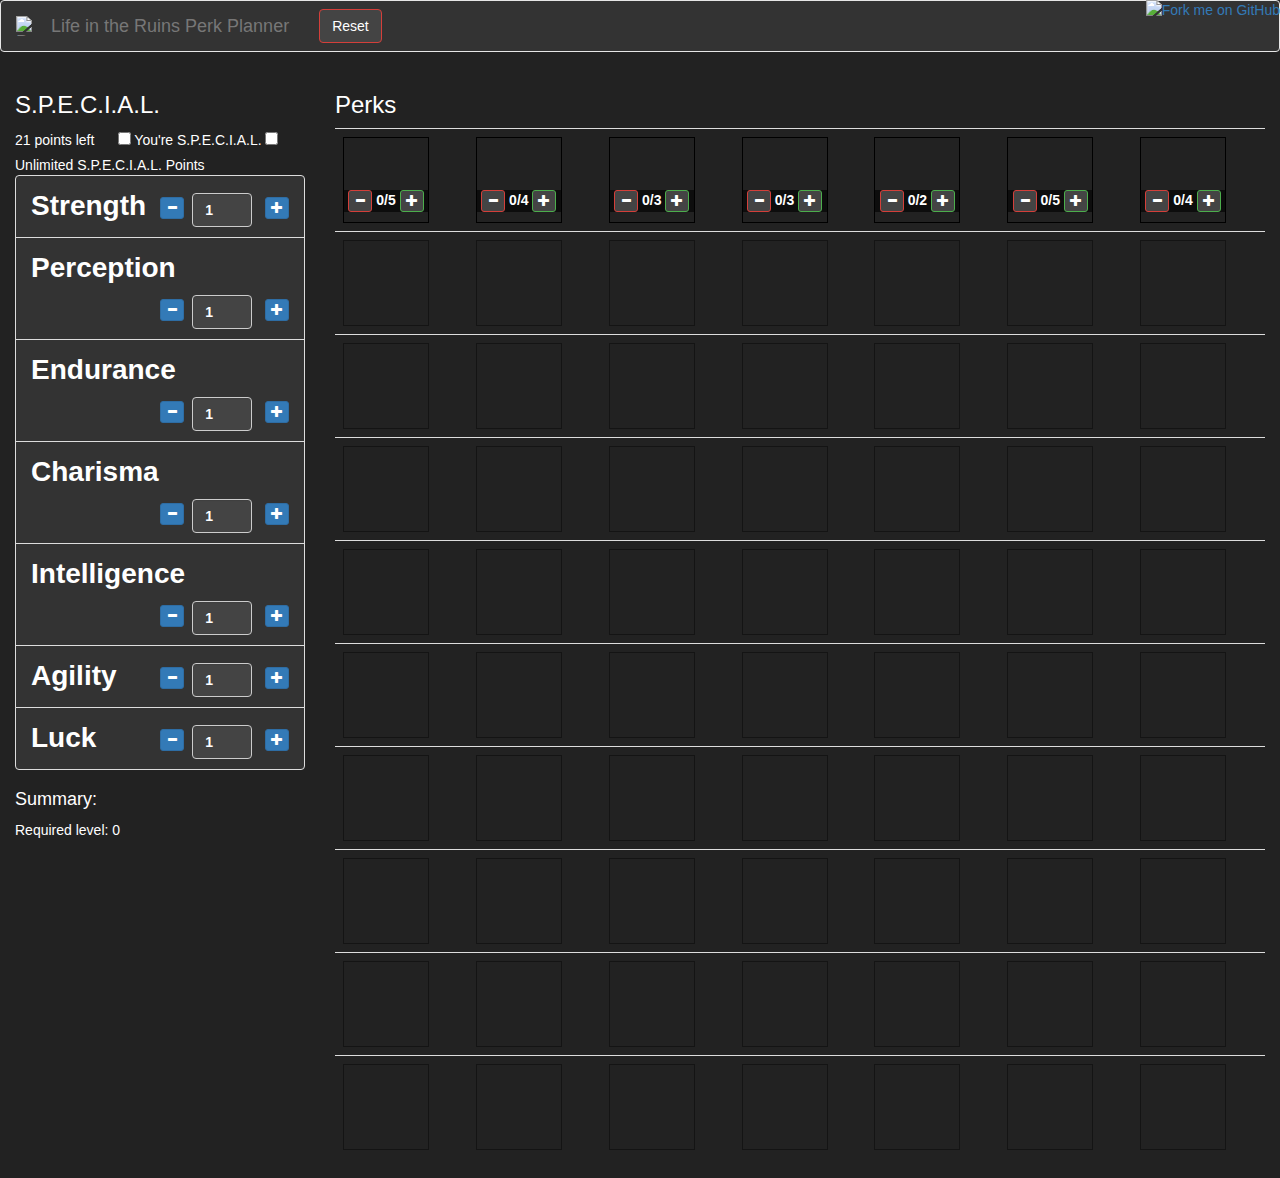
==== fo4/index.html @ 0ca77b73 "Update index.html" ====
<!DOCTYPE html>
<html>
<head>
    <title>Life in the Ruins Perk Planner</title>
    <meta charset="utf-8" />
    <link rel="stylesheet" href="https://maxcdn.bootstrapcdn.com/bootstrap/3.3.5/css/bootstrap.min.css">
    <link rel="stylesheet" href="css/site.css" />
    <link rel="shortcut icon" type="image/x-icon" href="favicon.ico" />
    <style>
        .list-group-item span {
            font-weight: bold;
            font-size: 2em;
        }
        
        
        .popover-content .special-label-str {
            color: #339966;   
        }
        .popover-content .special-label-per {
            color: #339966;  
        }
        .popover-content .special-label-cha {
            color: #339966;   
        }
        .popover-content .special-label-end {
            color: #339966;   
        }
        .popover-content .special-label-int {
            color: #339966;   
        }
        .popover-content .special-label-agi {
            color: #339966;   
        }
        .popover-content .special-label-lck {
            color: #339966;  
        }
    </style>
</head>
<body>
<a href="https://github.com/Lokiilol/LitRPerkPlanner.github.io"><img style="z-index:999;position: absolute; top: 0; right: 0; border: 0;" src="https://camo.githubusercontent.com/a6677b08c955af8400f44c6298f40e7d19cc5b2d/68747470733a2f2f73332e616d617a6f6e6177732e636f6d2f6769746875622f726962626f6e732f666f726b6d655f72696768745f677261795f3664366436642e706e67" alt="Fork me on GitHub" data-canonical-src="https://s3.amazonaws.com/github/ribbons/forkme_right_gray_6d6d6d.png"></a>
<nav class="navbar navbar-default">
    <div class="container-fluid">
        <div class="navbar-header">
            <a class="navbar-brand" href="#">
                <img alt="Brand" src="img/brand.jpg" style="height:20px;width:20px;">
            </a>
            <a class="navbar-brand" href="#">
                Life in the Ruins Perk Planner
            </a>
            <form class="navbar-form navbar-left">
                <a href="/LitRPerkPlanner.github.io/fo4" class="btn btn-danger">Reset</a>
            </form>
        </div>
    </div>
</nav>
<div class="container-fluid">
    <div class="row">
        <div class="col-md-3">
            <h3>S.P.E.C.I.A.L.</h3>
            <span class="bold points-left"></span> points left&nbsp;&nbsp;&nbsp;&nbsp;&nbsp;&nbsp;<label style="font-weight:normal;"><input type="checkbox" class="include-bobbleheads" /> You're S.P.E.C.I.A.L.</label>
            <span <label style="font-weight:normal;"><input type="checkbox" class="unlimited-S.P.E.C.I.A.L.-points" /> Unlimited S.P.E.C.I.A.L. Points</label>
            <ul class="list-group list-special">
                <li data-special="st" class="list-group-item clearfix">
                    <span>Strength</span>
                    <span class="pull-right">
                        <button class="btn btn-primary btn-xs btn-dec"><i class="glyphicon glyphicon-minus"></i></button>
                        <input type="number" min="1" max="10" class="form-control" value="1" />
                        <button class="btn btn-primary btn-xs btn-inc"><i class="glyphicon glyphicon-plus"></i></button>
                    </span>
                </li>
                <li data-special="pe" class="list-group-item clearfix">
                    <span>Perception</span>
                    <span class="pull-right">
                        <button class="btn btn-primary btn-xs btn-dec"><i class="glyphicon glyphicon-minus"></i></button>
                        <input type="number" min="1" max="10" class="form-control" value="1" />
                        <button class="btn btn-primary btn-xs btn-inc"><i class="glyphicon glyphicon-plus"></i></button>
                    </span>
                </li>
                <li data-special="en" class="list-group-item clearfix">
                    <span>Endurance</span>
                    <span class="pull-right">
                        <button class="btn btn-primary btn-xs btn-dec"><i class="glyphicon glyphicon-minus"></i></button>
                        <input type="number" min="1" max="10" class="form-control" value="1" />
                        <button class="btn btn-primary btn-xs btn-inc"><i class="glyphicon glyphicon-plus"></i></button>
                    </span>
                </li>
                <li data-special="ch" class="list-group-item clearfix">
                    <span>Charisma</span>
                    <span class="pull-right">
                        <button class="btn btn-primary btn-xs btn-dec"><i class="glyphicon glyphicon-minus"></i></button>
                        <input type="number" min="1" max="10" class="form-control" value="1" />
                        <button class="btn btn-primary btn-xs btn-inc"><i class="glyphicon glyphicon-plus"></i></button>
                    </span>
                </li>
                <li data-special="in" class="list-group-item clearfix">
                    <span>Intelligence</span>
                    <span class="pull-right">
                        <button class="btn btn-primary btn-xs btn-dec"><i class="glyphicon glyphicon-minus"></i></button>
                        <input type="number" min="1" max="10" class="form-control" value="1" />
                        <button class="btn btn-primary btn-xs btn-inc"><i class="glyphicon glyphicon-plus"></i></button>
                    </span>
                </li>
                <li data-special="ag" class="list-group-item clearfix">
                    <span>Agility</span>
                    <span class="pull-right">
                        <button class="btn btn-primary btn-xs btn-dec"><i class="glyphicon glyphicon-minus"></i></button>
                        <input type="number" min="1" max="10" class="form-control" value="1" />
                        <button class="btn btn-primary btn-xs btn-inc"><i class="glyphicon glyphicon-plus"></i></button>
                    </span>
                </li>
                <li data-special="lu" class="list-group-item clearfix">
                    <span>Luck</span>
                    <span class="pull-right">
                        <button class="btn btn-primary btn-xs btn-dec"><i class="glyphicon glyphicon-minus"></i></button>
                        <input type="number" min="1" max="10" class="form-control" value="1" />
                        <button class="btn btn-primary btn-xs btn-inc"><i class="glyphicon glyphicon-plus"></i></button>
                    </span>
                </li>
                </ul>
            <h4>Summary:</h4>
            Required level: <span class="required-level">1</span>
            <ul class="summary"></ul>
        </div>
        <div class="col-md-9">
            <h3>Perks</h3>
            <table class="table"></table>
        </div>
    </div>
</div>
<script src="https://ajax.googleapis.com/ajax/libs/jquery/2.1.4/jquery.min.js"></script>
<script src="https://maxcdn.bootstrapcdn.com/bootstrap/3.3.5/js/bootstrap.min.js"></script>
<script src="js/perks.js"></script>
<script src="js/scripts.js"></script>
</body>
</html>
---- fo4/css/site.css ----
.list-special .list-group-item::first-letter {
    font-weight: bold;
}

.list-special input {
    display: inline-block;
    width: 60px;
}

.unavailable {
    opacity: 0.4;
    filter: alpha(opacity=40);
}

.perk {
    width: 86px;
    height: 86px;
    border: 1px solid black;
    position: relative;
}

.overlay {
    bottom: 10px;
    position: absolute;
    width: 100%;
    text-align: center;
    color: #FFF;
    font-weight: bold;
    background-color: rgba(0, 0, 0, 0.6);
}

.has-rank {
    font-size: 12px;
    background-color: rgba(92, 184, 92, 0.80);
    padding: 3px;
    border-radius: 3px;
    color: #fff;
}

.no-rank {
    font-size: 12px;
}

/* Add the new checkbox styling here */
.checkbox input[type="checkbox"] {
    margin-right: 5px;
}

.checkbox label {
    font-weight: normal;
}

/* Chrome, Safari, Edge, Opera */
input::-webkit-outer-spin-button,
input::-webkit-inner-spin-button {
    -webkit-appearance: none;
    margin: 0;
}

/* Firefox */
input[type=number] {
    -moz-appearance: textfield;
}

/* Move the buttons to the side */
.pull-right .btn {
    margin-left: 5px;
}

/* Dark mode styles */
body {
    background-color: #222; /* Dark background color */
    color: #FFF; /* White text color */
    
}

.navbar-default {
    background-color: #333; /* Dark navbar background color */
}

.list-group-item {
    background-color: #333; /* Dark list item background color */
}

.list-group-item span {
    color: #FFF; /* White text color for list items */
}

.form-control {
    background-color: #444; /* Dark form control background color */
    color: #FFF; /* White text color for form controls */
}

.btn {
    background-color: #444; /* Dark button background color */
    color: #FFF; /* White text color for buttons */
}

.btn-primary {
    background-color: #337ab7; /* Dark primary button background color */
    border-color: #2e6da4; /* Dark primary button border color */
}

/* Dark mode styles for description on mouseover */
.perk:hover .overlay {
    background-color: rgba(0, 0, 0, 0.6); /* Dark overlay background color */
}
.perk:hover .overlay span {
    color: #FFF; /* White text color on mouseover */
}


/* Popup colours */
.popover {
    background-color:#222;
    color: #FFF;

}
/* Popup title colours */
.popover-title{

    color:white;
    background-color: #339966; 
}


.popover-content .special-label-str {
    color: 339966;
}

.popover-content .special-label-per {
    color: 339966;
}

.popover-content .special-label-cha {
    color: 339966;
}

.popover-content .special-label-end {
    color: 339966;
}

.popover-content .special-label-int {
    color: 339966;
}

.popover-content .special-label-agi {
    color: 339966;
}

.popover-content .special-label-lck {
    color: 339966;
}
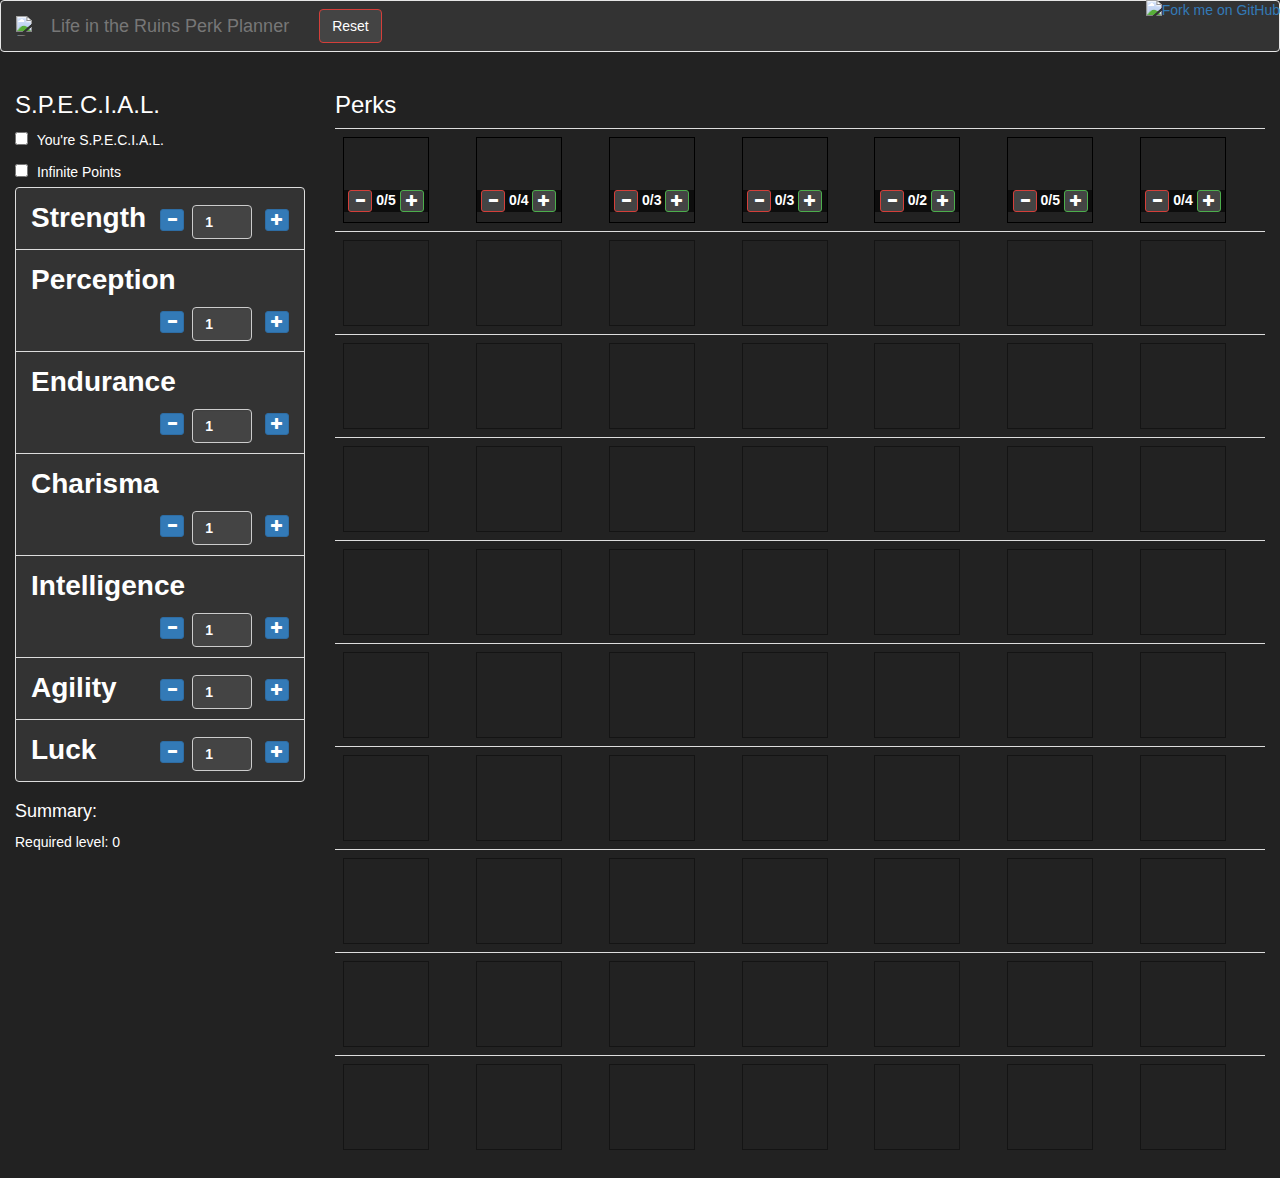
==== commit 03b6c134: "Update index.html" ====
--- a/fo4/index.html
+++ b/fo4/index.html
@@ -11,28 +11,15 @@
             font-weight: bold;
             font-size: 2em;
         }
+      
+        .checkbox-label {
+            font-weight: normal;
+            display: block;
+            margin-top: 10px;
+        }
         
-        
-        .popover-content .special-label-str {
-            color: #339966;   
-        }
-        .popover-content .special-label-per {
-            color: #339966;  
-        }
-        .popover-content .special-label-cha {
-            color: #339966;   
-        }
-        .popover-content .special-label-end {
-            color: #339966;   
-        }
-        .popover-content .special-label-int {
-            color: #339966;   
-        }
-        .popover-content .special-label-agi {
-            color: #339966;   
-        }
-        .popover-content .special-label-lck {
-            color: #339966;  
+        .checkbox-label input[type="checkbox"] {
+            margin-right: 5px;
         }
     </style>
 </head>
@@ -57,8 +44,8 @@
     <div class="row">
         <div class="col-md-3">
             <h3>S.P.E.C.I.A.L.</h3>
-            <span class="bold points-left"></span> points left&nbsp;&nbsp;&nbsp;&nbsp;&nbsp;&nbsp;<label style="font-weight:normal;"><input type="checkbox" class="include-bobbleheads" /> You're S.P.E.C.I.A.L.</label>
-            <span <label style="font-weight:normal;"><input type="checkbox" class="unlimited-S.P.E.C.I.A.L.-points" /> Unlimited S.P.E.C.I.A.L. Points</label>
+            <label class="checkbox-label"><input type="checkbox" class="include-bobbleheads" /> You're S.P.E.C.I.A.L.</label>
+            <label class="checkbox-label"><input type="checkbox" class="include-bobbleheads" /> Infinite Points</label>
             <ul class="list-group list-special">
                 <li data-special="st" class="list-group-item clearfix">
                     <span>Strength</span>
@@ -116,7 +103,7 @@
                         <button class="btn btn-primary btn-xs btn-inc"><i class="glyphicon glyphicon-plus"></i></button>
                     </span>
                 </li>
-                </ul>
+            </ul>
             <h4>Summary:</h4>
             Required level: <span class="required-level">1</span>
             <ul class="summary"></ul>
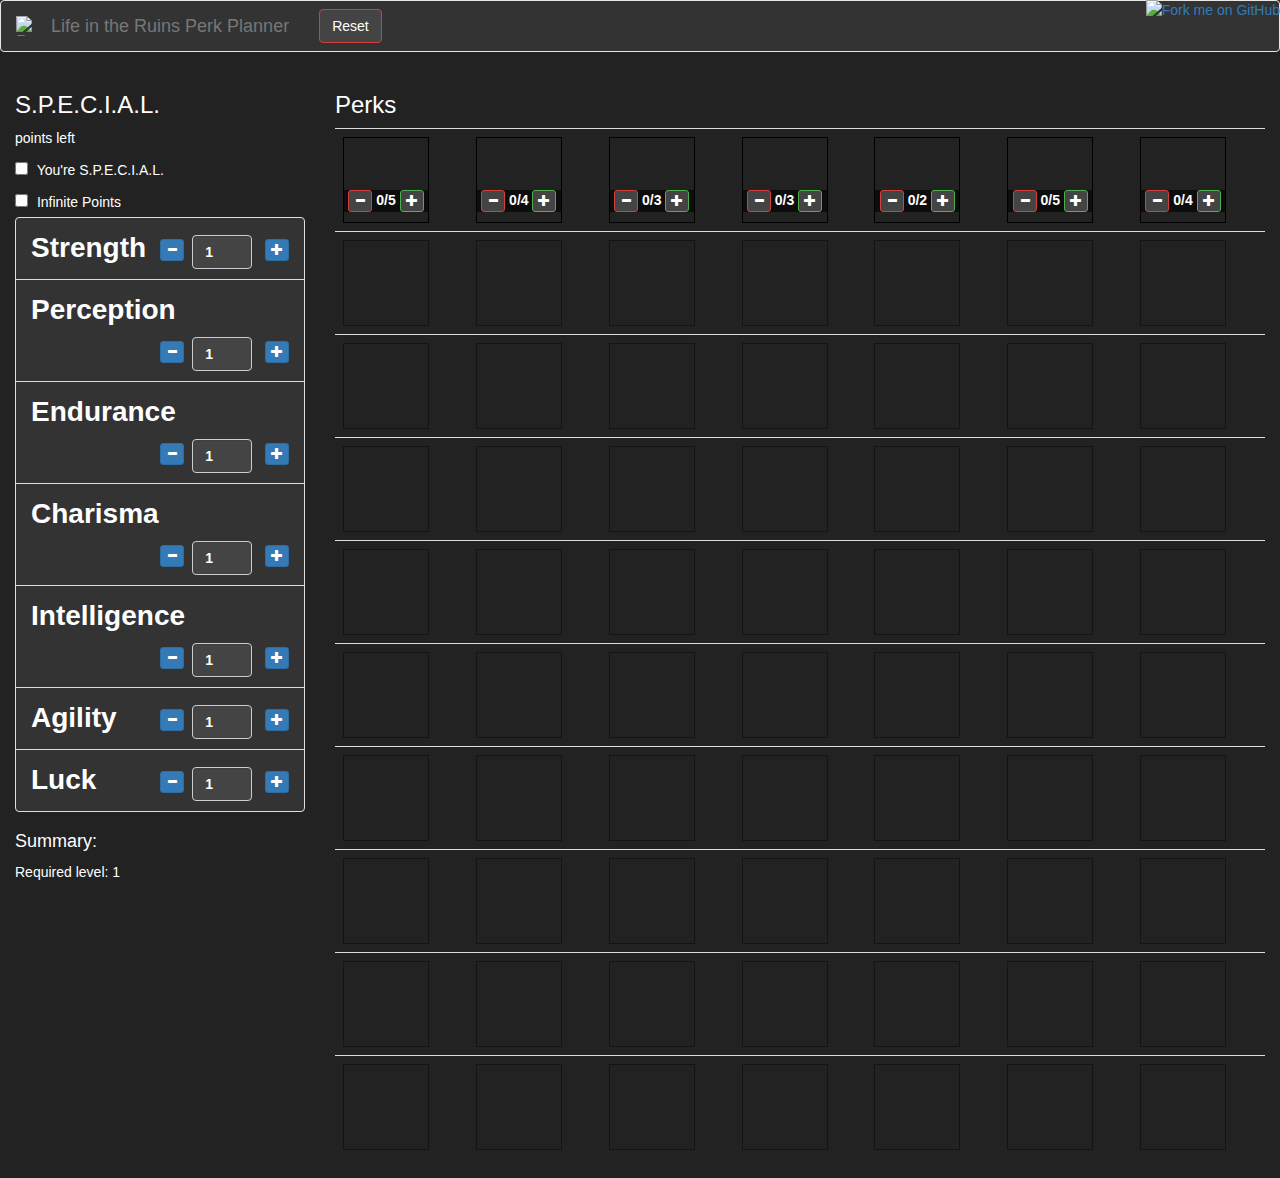
==== commit f0f58cdb: "Update index.html" ====
--- a/fo4/index.html
+++ b/fo4/index.html
@@ -44,8 +44,9 @@
     <div class="row">
         <div class="col-md-3">
             <h3>S.P.E.C.I.A.L.</h3>
+            <span class="bold points-left"></span> points left&nbsp;&nbsp;&nbsp;&nbsp;&nbsp;&nbsp;<label style="font-weight:normal;">
             <label class="checkbox-label"><input type="checkbox" class="include-bobbleheads" /> You're S.P.E.C.I.A.L.</label>
-            <label class="checkbox-label"><input type="checkbox" class="include-bobbleheads" /> Infinite Points</label>
+            <label class="checkbox-label"><input type="checkbox" class="infinite-Points" /> Infinite Points</label>
             <ul class="list-group list-special">
                 <li data-special="st" class="list-group-item clearfix">
                     <span>Strength</span>
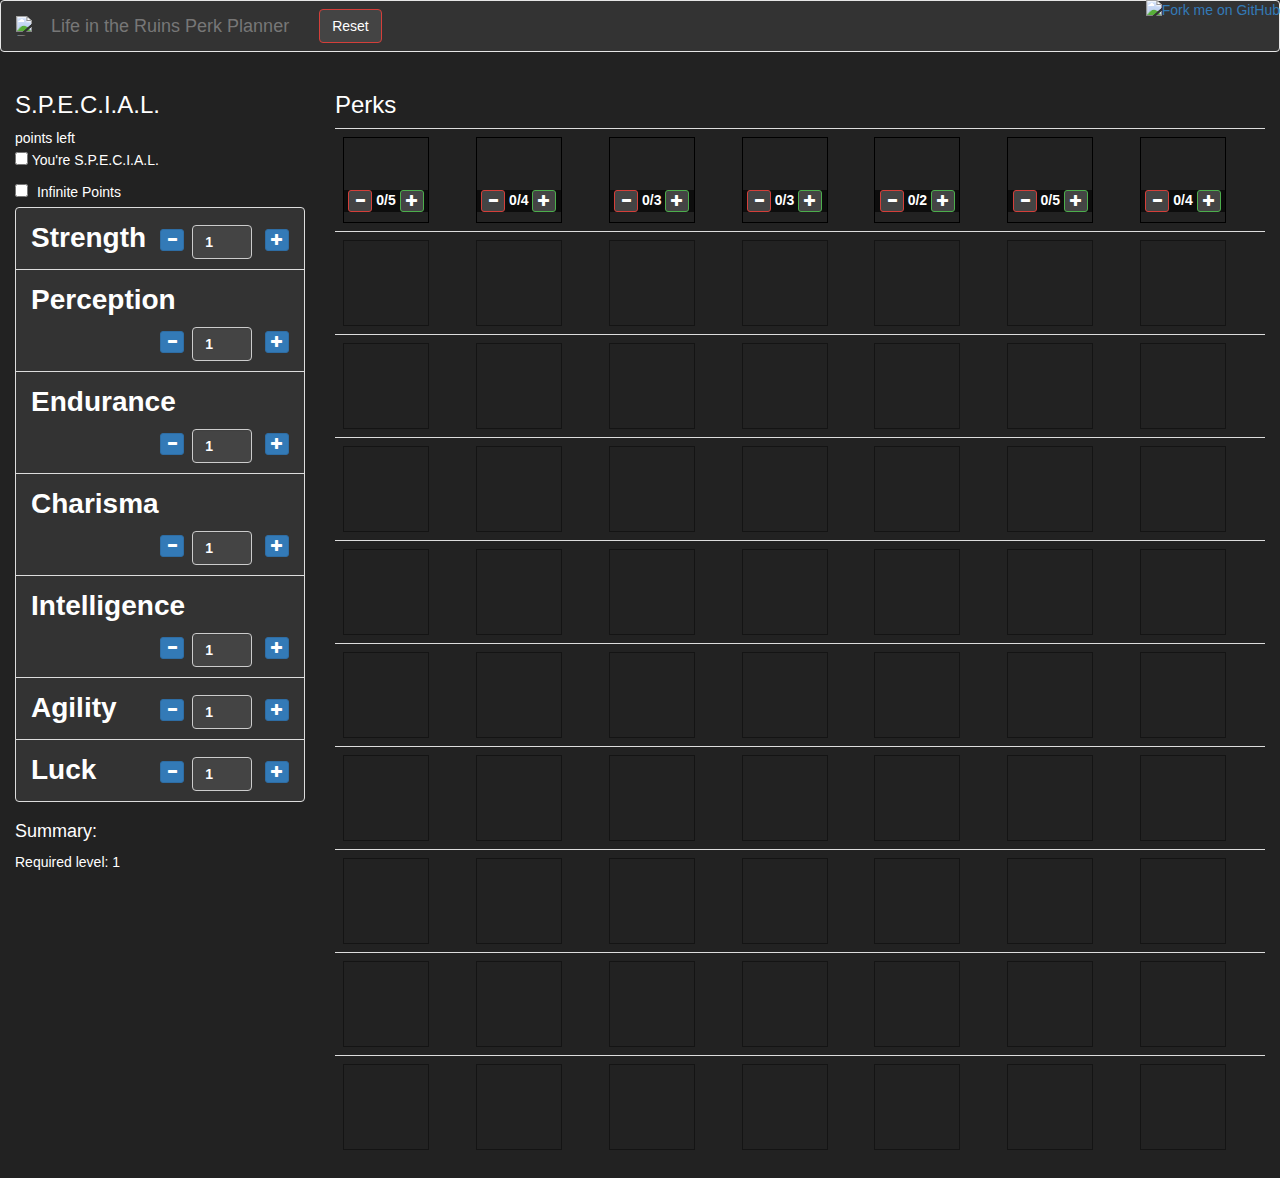
==== commit 3aa5cce1: "Update index.html" ====
--- a/fo4/index.html
+++ b/fo4/index.html
@@ -44,9 +44,8 @@
     <div class="row">
         <div class="col-md-3">
             <h3>S.P.E.C.I.A.L.</h3>
-            <span class="bold points-left"></span> points left&nbsp;&nbsp;&nbsp;&nbsp;&nbsp;&nbsp;<label style="font-weight:normal;">
-            <label class="checkbox-label"><input type="checkbox" class="include-bobbleheads" /> You're S.P.E.C.I.A.L.</label>
-            <label class="checkbox-label"><input type="checkbox" class="infinite-Points" /> Infinite Points</label>
+            <span class="bold points-left"></span> points left&nbsp;&nbsp;&nbsp;&nbsp;&nbsp;&nbsp;<label style="font-weight:normal;"><input type="checkbox" class="include-bobbleheads" /> You're S.P.E.C.I.A.L.<label class="checkbox-label"><input type="checkbox" class="infinite-Points" /> Infinite Points</label>
+          
             <ul class="list-group list-special">
                 <li data-special="st" class="list-group-item clearfix">
                     <span>Strength</span>
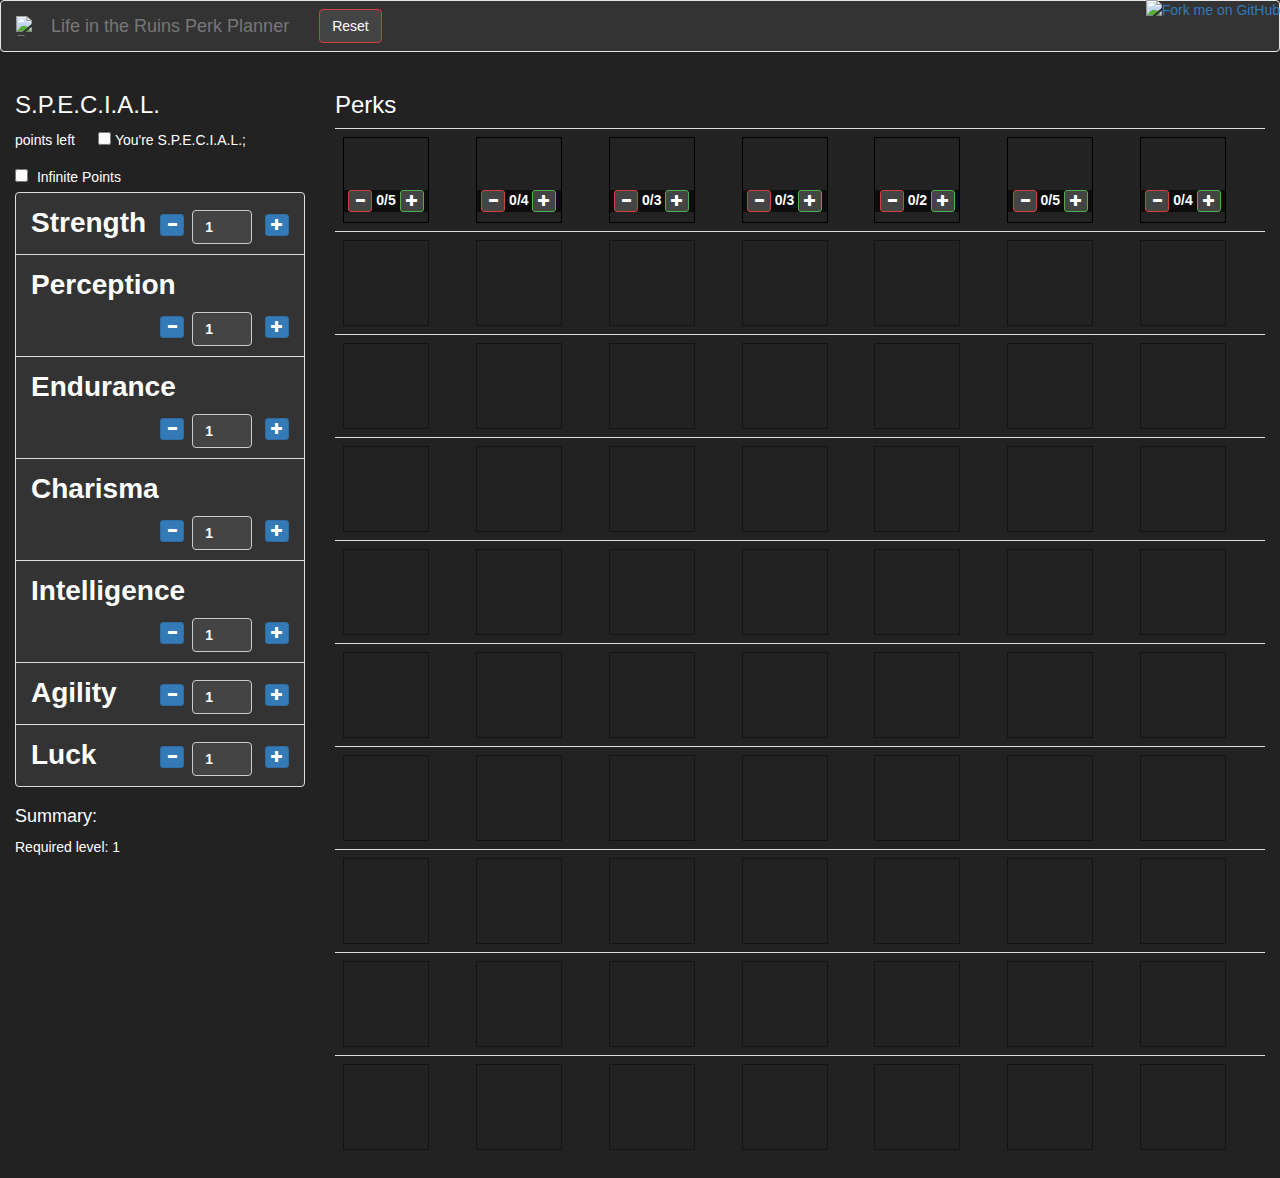
==== commit 1f658a6e: "Update index.html" ====
--- a/fo4/index.html
+++ b/fo4/index.html
@@ -44,9 +44,8 @@
     <div class="row">
         <div class="col-md-3">
             <h3>S.P.E.C.I.A.L.</h3>
-            <span class="bold points-left"></span> points left&nbsp;&nbsp;&nbsp;&nbsp;&nbsp;&nbsp;<label style="font-weight:normal;"><input type="checkbox" class="include-bobbleheads" /> You're S.P.E.C.I.A.L.<label class="checkbox-label"><input type="checkbox" class="infinite-Points" /> Infinite Points</label>
-          
-            <ul class="list-group list-special">
+            <span class="bold points-left"></span> points left&nbsp;&nbsp;&nbsp;&nbsp;&nbsp;&nbsp;<label style="font-weight:normal;"><input type="checkbox" class="include-bobbleheads" /> You're S.P.E.C.I.A.L.</label>; <label class="checkbox-label"><input type="checkbox" class="infinite-Points" /> Infinite Points</label>
+                <ul class="list-group list-special">
                 <li data-special="st" class="list-group-item clearfix">
                     <span>Strength</span>
                     <span class="pull-right">
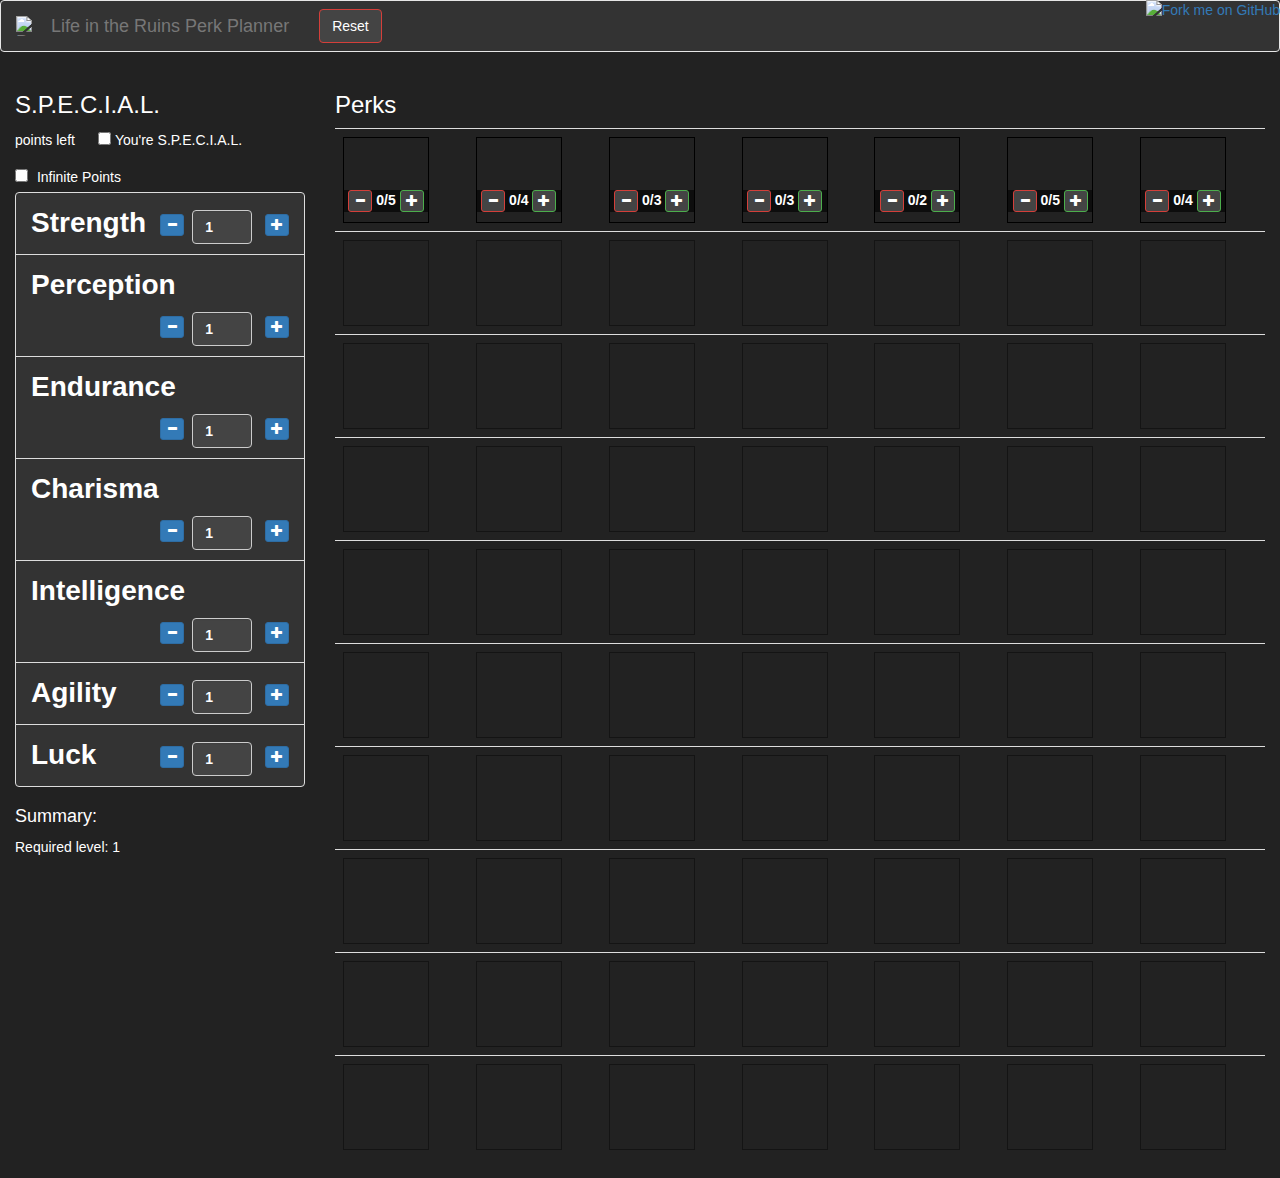
==== commit 21bfbb78: "Update index.html" ====
--- a/fo4/index.html
+++ b/fo4/index.html
@@ -44,7 +44,7 @@
     <div class="row">
         <div class="col-md-3">
             <h3>S.P.E.C.I.A.L.</h3>
-            <span class="bold points-left"></span> points left&nbsp;&nbsp;&nbsp;&nbsp;&nbsp;&nbsp;<label style="font-weight:normal;"><input type="checkbox" class="include-bobbleheads" /> You're S.P.E.C.I.A.L.</label>; <label class="checkbox-label"><input type="checkbox" class="infinite-Points" /> Infinite Points</label>
+            <span class="bold points-left"></span> points left&nbsp;&nbsp;&nbsp;&nbsp;&nbsp;&nbsp;<label style="font-weight:normal;"><input type="checkbox" class="include-bobbleheads" /> You're S.P.E.C.I.A.L.</label> <label class="checkbox-label"><input type="checkbox" class="infinite-Points" /> Infinite Points</label>
                 <ul class="list-group list-special">
                 <li data-special="st" class="list-group-item clearfix">
                     <span>Strength</span>
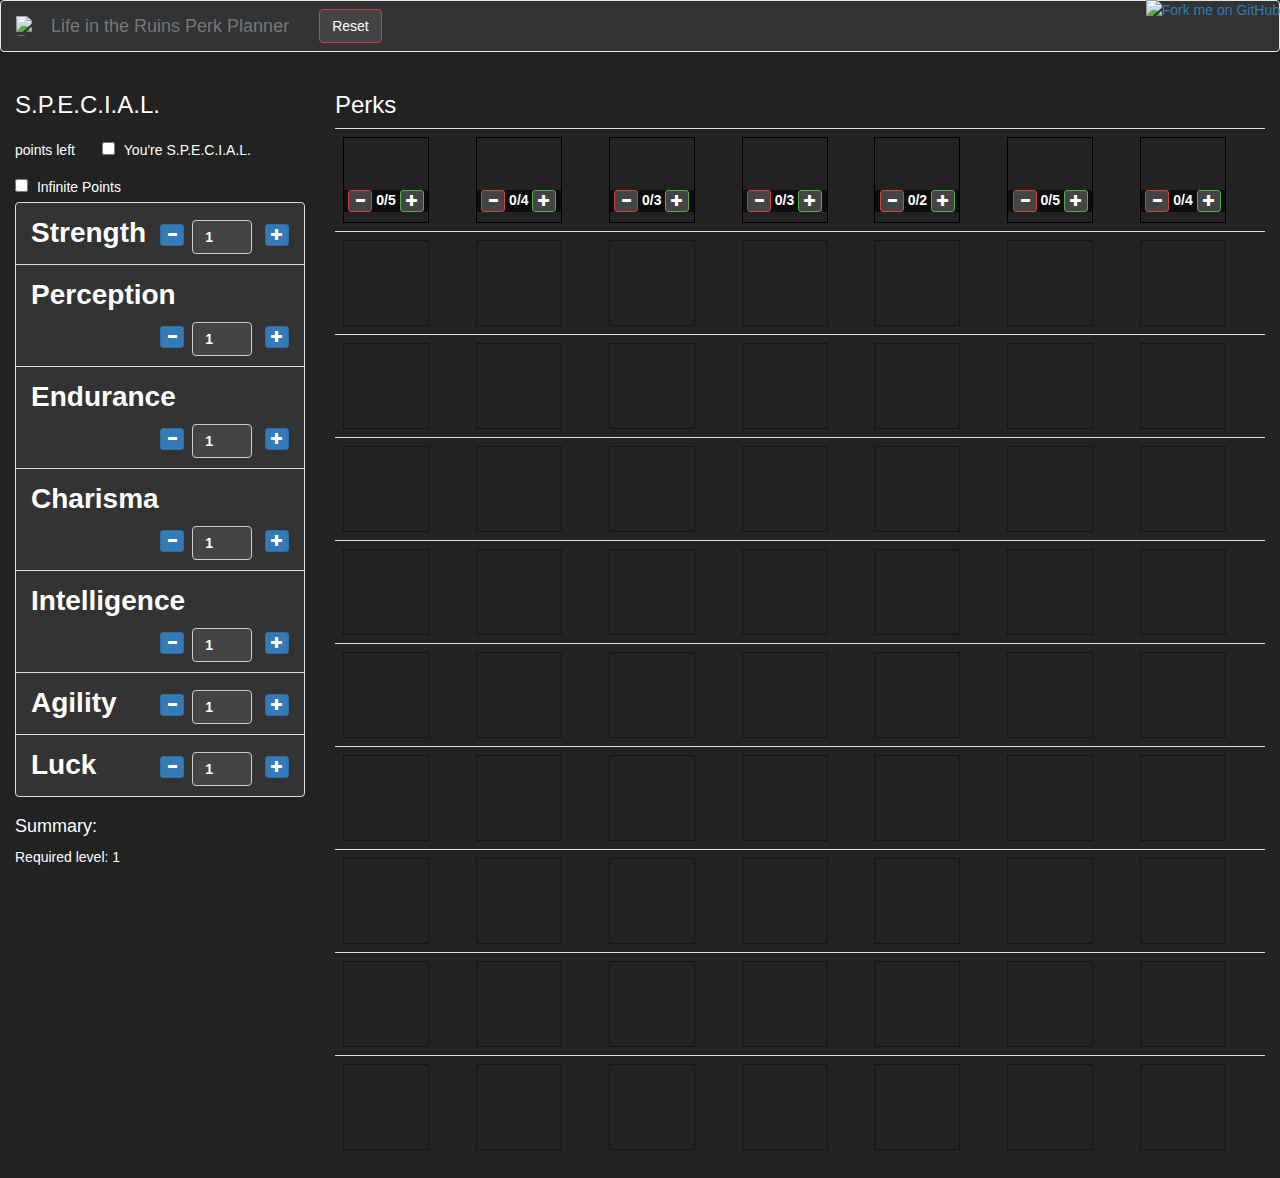
==== commit 19fbe033: "Update index.html" ====
--- a/fo4/index.html
+++ b/fo4/index.html
@@ -14,8 +14,9 @@
       
         .checkbox-label {
             font-weight: normal;
-            display: block;
+            display: inline-block;
             margin-top: 10px;
+            margin-right: 20px; /* Adjust as needed */
         }
         
         .checkbox-label input[type="checkbox"] {
@@ -44,8 +45,10 @@
     <div class="row">
         <div class="col-md-3">
             <h3>S.P.E.C.I.A.L.</h3>
-            <span class="bold points-left"></span> points left&nbsp;&nbsp;&nbsp;&nbsp;&nbsp;&nbsp;<label style="font-weight:normal;"><input type="checkbox" class="include-bobbleheads" /> You're S.P.E.C.I.A.L.</label> <label class="checkbox-label"><input type="checkbox" class="infinite-Points" /> Infinite Points</label>
-                <ul class="list-group list-special">
+            <span class="bold points-left"></span> points left&nbsp;&nbsp;&nbsp;&nbsp;&nbsp;&nbsp;
+            <label class="checkbox-label"><input type="checkbox" class="include-bobbleheads" /> You're S.P.E.C.I.A.L.</label>
+            <label class="checkbox-label"><input type="checkbox" class="infinite-Points" /> Infinite Points</label>
+            <ul class="list-group list-special">
                 <li data-special="st" class="list-group-item clearfix">
                     <span>Strength</span>
                     <span class="pull-right">
